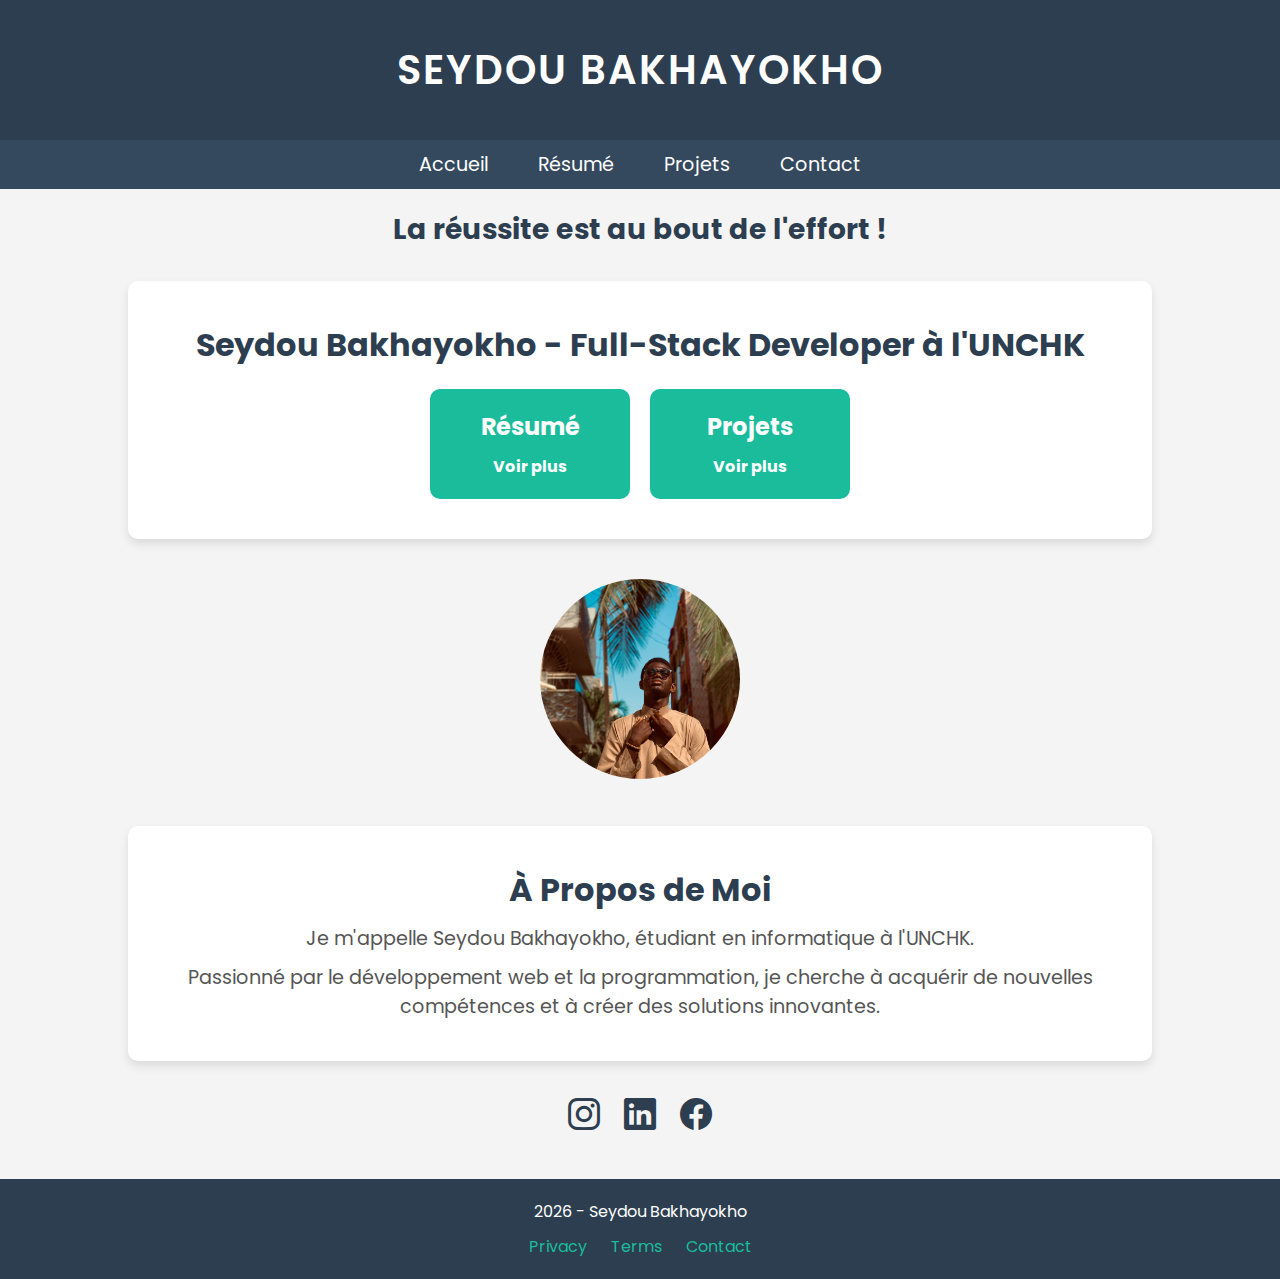
==== index.html @ bce637d9 "Initial commit - Portfolio website" ====
<!DOCTYPE html>
<html lang="fr">
<head>
    <meta charset="UTF-8">
    <meta name="viewport" content="width=device-width, initial-scale=1.0">
    <meta name="keywords" content="travail, persévérance, rigueur">
    <meta name="description" content="Seydou Bakhayokho - Full-Stack Developer à l'UNCHK">
    
    <!-- Open Graph / Facebook -->
    <meta property="og:type" content="website">
    <meta property="og:url" content="https://seydoubakhayokho.com/">
    <meta property="og:title" content="Seydou Bakhayokho - Full-Stack Developer">
    <meta property="og:description" content="Développeur Full-Stack passionné par le web et la programmation">
    <meta property="og:image" content="./assets/img/profile.jpg">

    <!-- Twitter -->
    <meta property="twitter:card" content="summary_large_image">
    <meta property="twitter:url" content="https://seydoubakhayokho.com/">
    <meta property="twitter:title" content="Seydou Bakhayokho - Full-Stack Developer">
    <meta property="twitter:description" content="Développeur Full-Stack passionné par le web et la programmation">
    <meta property="twitter:image" content="./assets/img/profile.jpg">

    <!-- Favicon emoji -->
    <link rel="icon" href="data:image/svg+xml,<svg xmlns=%22http://www.w3.org/2000/svg%22 viewBox=%220 0 100 100%22><text y=%22.9em%22 font-size=%2290%22>💻</text></svg>">
    <title>Profil - Seydou Bakhayokho</title>

    <!-- Lien vers Google Fonts -->
    <link rel="preconnect" href="https://fonts.googleapis.com">
    <link rel="stylesheet" href="https://fonts.googleapis.com/css2?family=Poppins:wght@300;400;600&display=swap">

    <!-- Lien vers les icônes Bootstrap -->
    <link rel="stylesheet" href="https://cdn.jsdelivr.net/npm/bootstrap-icons/font/bootstrap-icons.css">

    <!-- Lien vers le fichier CSS principal -->
    <link rel="stylesheet" href="seydou.css">
</head>
<body>

    <main class="contenu-principal">
        <!-- SECTION TITRE -->
        <section class="presentation">
            <h1 class="titre-principal">SEYDOU BAKHAYOKHO</h1>
        </section>

        <!-- NAVIGATION -->
        <nav class="navigation">
            <ul class="menu">
                <li><a href="index.html" class="nav-link">Accueil</a></li>
                <li><a href="seydou.html" class="nav-link">Résumé</a></li>
                <li><a href="seydouproject.html" class="nav-link">Projets</a></li>
                <li><a href="seydoucontact.html" class="nav-link">Contact</a></li>
            </ul>
        </nav>

        <!-- CITATION MOTIVANTE -->
        <section class="citation">
            <h3>La réussite est au bout de l'effort !</h3>
        </section>

        <!-- PRÉSENTATION & RÉSUMÉ -->
        <section class="profil">
            <h2 class="profil-titre">Seydou Bakhayokho - Full-Stack Developer à l'UNCHK</h2>

            <div class="resume-project-container">
                <div class="box">
                    <h2>Résumé</h2>
                    <a href="seydou.html">Voir plus</a>
                </div>
                <div class="box">
                    <h2>Projets</h2>
                    <a href="seydouproject.html">Voir plus</a>
                </div>
            </div>
        </section>

        <!-- IMAGE DE PROFIL -->
        <section class="photo-profil">
            <img src="./assets/img/profile.jpg" alt="Photo de Seydou Bakhayokho">
        </section>

        <!-- À PROPOS DE MOI -->
        <section class="a-propos">
            <div class="contenu-a-propos">
                <h1>À Propos de Moi</h1>
                <p>Je m'appelle Seydou Bakhayokho, étudiant en informatique à l'UNCHK.</p>
                <p>Passionné par le développement web et la programmation, je cherche à acquérir de nouvelles compétences et à créer des solutions innovantes.</p>
            </div>
        </section>

        <!-- LIENS RÉSEAUX SOCIAUX -->
        <section class="reseaux-sociaux">
            <a href="https://www.instagram.com/princeseydoubhk/" target="_blank" class="icon"><i class="bi bi-instagram"></i></a>
            <a href="https://www.linkedin.com/in/seydou-bakhayokho-864070343/" class="icon"><i class="bi bi-linkedin"></i></a>
            <a href="https://www.facebook.com/seydoubakhayokho" class="icon"><i class="bi bi-facebook"></i></a>
        </section>

        <!-- FOOTER -->
        <footer class="footer">
            <p> <span id="currentYear"></span> - Seydou Bakhayokho</p>
            <nav>
                <a href="#">Privacy</a>
                <a href="#">Terms</a>
                <a href="#">Contact</a>
            </nav>
        </footer>

    </main>

    <!-- Script pour l'année dynamique -->
    <script>
        document.getElementById('currentYear').textContent = new Date().getFullYear();
    </script>
</body>
</html>
---- seydou.css ----
/* Importation de la police Google */
@import url('https://fonts.googleapis.com/css2?family=Poppins:wght@300;400;600&display=swap');

/*  Styles globaux */
* {
    margin: 0;
    padding: 0;
    box-sizing: border-box;
    font-family: 'Poppins', sans-serif;
}

body {
    background-color: #f4f4f4;
    color: #333;
    text-align: center;
}

/*  HEADER */
.presentation {
    background-color: #2c3e50;
    color: white;
    padding: 40px 20px;
    text-align: center;
}

.titre-principal {
    font-size: 2.5rem;
    font-weight: 600;
    text-transform: uppercase;
    letter-spacing: 2px;
}

/*  NAVIGATION */
.navigation {
    background: #34495e;
    padding: 10px 0;
}

.menu {
    list-style: none;
    display: flex;
    justify-content: center;
    gap: 20px;
}

.menu li {
    display: inline;
}

.menu .nav-link {
    text-decoration: none;
    color: white;
    font-size: 1.2rem;
    padding: 10px 15px;
    transition: 0.3s ease-in-out;
}

.menu .nav-link:hover {
    background: #1abc9c;
    border-radius: 5px;
}

/*  CITATION */
.citation {
    font-size: 1.5rem;
    font-weight: bold;
    margin: 20px 0;
    color: #2c3e50;
}

/*  PROFIL & PROJETS */
.profil {
    background: white;
    padding: 40px;
    margin: 30px auto;
    width: 80%;
    box-shadow: 0px 5px 10px rgba(0, 0, 0, 0.1);
    border-radius: 10px;
}

.profil-titre {
    font-size: 2rem;
    color: #2c3e50;
    margin-bottom: 20px;
}

/*  Résumé & Projet */
.resume-project-container {
    display: flex;
    justify-content: center;
    gap: 20px;
    margin-top: 20px;
}

.box {
    background: #1abc9c;
    color: white;
    padding: 20px;
    width: 200px;
    border-radius: 10px;
    transition: transform 0.3s ease-in-out;
}

.box:hover {
    transform: scale(1.1);
    background: #16a085;
}

.box a {
    display: block;
    text-decoration: none;
    color: white;
    font-weight: bold;
    margin-top: 10px;
}

/* IMAGE DE PROFIL */
.photo-profil {
    margin: 40px 0;
}

.photo-profil img {
    width: 200px;
    height: 200px;
    border-radius: 50%;
    object-fit: cover;
    transition: transform 0.5s ease-in-out, box-shadow 0.5s ease-in-out;
}

.photo-profil img:hover {
    transform: scale(1.1);
    box-shadow: 0px 5px 15px rgba(0, 0, 0, 0.2);
}

/*  À PROPOS */
.a-propos {
    background: white;
    padding: 40px;
    width: 80%;
    margin: 20px auto;
    border-radius: 10px;
    box-shadow: 0px 5px 10px rgba(0, 0, 0, 0.1);
}

.contenu-a-propos h1 {
    font-size: 2rem;
    color: #2c3e50;
}

.contenu-a-propos p {
    font-size: 1.2rem;
    color: #555;
    margin-top: 10px;
}

/*  RÉSEAUX SOCIAUX */
.reseaux-sociaux {
    margin: 30px 0;
}

.icon {
    font-size: 2rem;
    color: #2c3e50;
    margin: 0 10px;
    transition: color 0.3s ease-in-out;
}

.icon:hover {
    color: #1abc9c;
}

/*  FOOTER */
.footer {
    background: #2c3e50;
    color: white;
    text-align: center;
    padding: 20px;
    margin-top: 40px;
}

.footer nav {
    margin-top: 10px;
}

.footer nav a {
    color: #1abc9c;
    text-decoration: none;
    margin: 0 10px;
    transition: 0.3s ease-in-out;
}

.footer nav a:hover {
    text-decoration: underline;
}

/* Media Queries pour la responsivité */
@media screen and (max-width: 768px) {
    .menu {
        flex-direction: column;
        gap: 10px;
    }

    .resume-project-container {
        flex-direction: column;
        align-items: center;
    }

    .box {
        width: 90%;
    }

    .profil {
        width: 95%;
        padding: 20px;
    }

    .titre-principal {
        font-size: 2rem;
    }

    .profil-titre {
        font-size: 1.5rem;
    }

    .citation {
        font-size: 1.2rem;
        padding: 0 15px;
    }

    .photo-profil img {
        width: 80%;
        max-width: 300px;
    }
}

@media screen and (max-width: 480px) {
    .titre-principal {
        font-size: 1.8rem;
    }

    .menu .nav-link {
        font-size: 1rem;
        padding: 8px 12px;
    }

    .footer {
        flex-direction: column;
        gap: 15px;
    }

    .footer nav {
        display: flex;
        flex-direction: column;
        gap: 10px;
    }
}

/*  RESPONSIVE DESIGN */
@media (max-width: 768px) {
    .menu {
        flex-direction: column;
        gap: 10px;
    }

    .resume-project-container {
        flex-direction: column;
        align-items: center;
    }

    .profil, .a-propos {
        width: 95%;
    }

    .photo-profil img {
        width: 150px;
        height: 150px;
    }
}

/*  FORMULAIRE DE CONTACT */
.contact-section {
    background: #ffffff;
    padding: 40px;
    text-align: center;
    border-radius: 10px;
    box-shadow: 0px 5px 15px rgba(0, 0, 0, 0.1);
    width: 80%;
    margin: 40px auto;
}

.contact-section h2 {
    font-size: 2rem;
    color: #2c3e50;
    margin-bottom: 20px;
}

.contact-form {
    display: flex;
    flex-direction: column;
    gap: 15px;
    width: 100%;
    max-width: 500px;
    margin: 0 auto;
}

.contact-form input,
.contact-form textarea {
    width: 100%;
    padding: 12px;
    border: 1px solid #ccc;
    border-radius: 5px;
    font-size: 1rem;
    transition: 0.3s ease-in-out;
}

.contact-form input:focus,
.contact-form textarea:focus {
    border-color: #1abc9c;
    outline: none;
    box-shadow: 0px 0px 5px rgba(26, 188, 156, 0.5);
}

.contact-form button {
    background: #1abc9c;
    color: white;
    padding: 12px;
    font-size: 1.2rem;
    border: none;
    border-radius: 5px;
    cursor: pointer;
    transition: 0.3s ease-in-out;
}

.contact-form button:hover {
    background: #16a085;
    transform: scale(1.05);
}

/*  ADAPTATION MOBILE */
@media (max-width: 768px) {
    .contact-section {
        width: 95%;
        padding: 30px;
    }
}

/* Projet Dalifort Numérique */
.projet-container {
    background: #ffffff;
    padding: 40px;
    margin: 30px auto;
    width: 80%;
    box-shadow: 0px 5px 15px rgba(0, 0, 0, 0.1);
    border-radius: 10px;
}

.projet-container h3 {
    font-size: 2rem;
    color: #2c3e50;
    margin-bottom: 20px;
}

.projet-container p {
    font-size: 1.2rem;
    color: #555;
    margin-bottom: 20px;
}

.projet-container ul {
    list-style: none;
    padding-left: 0;
}

.projet-container ul li {
    font-size: 1.2rem;
    color: #2c3e50;
    margin-bottom: 10px;
}

.projet-container img {
    width: 50%;
    height: auto;
    border-radius: 10px;
    margin-top: 20px;
}
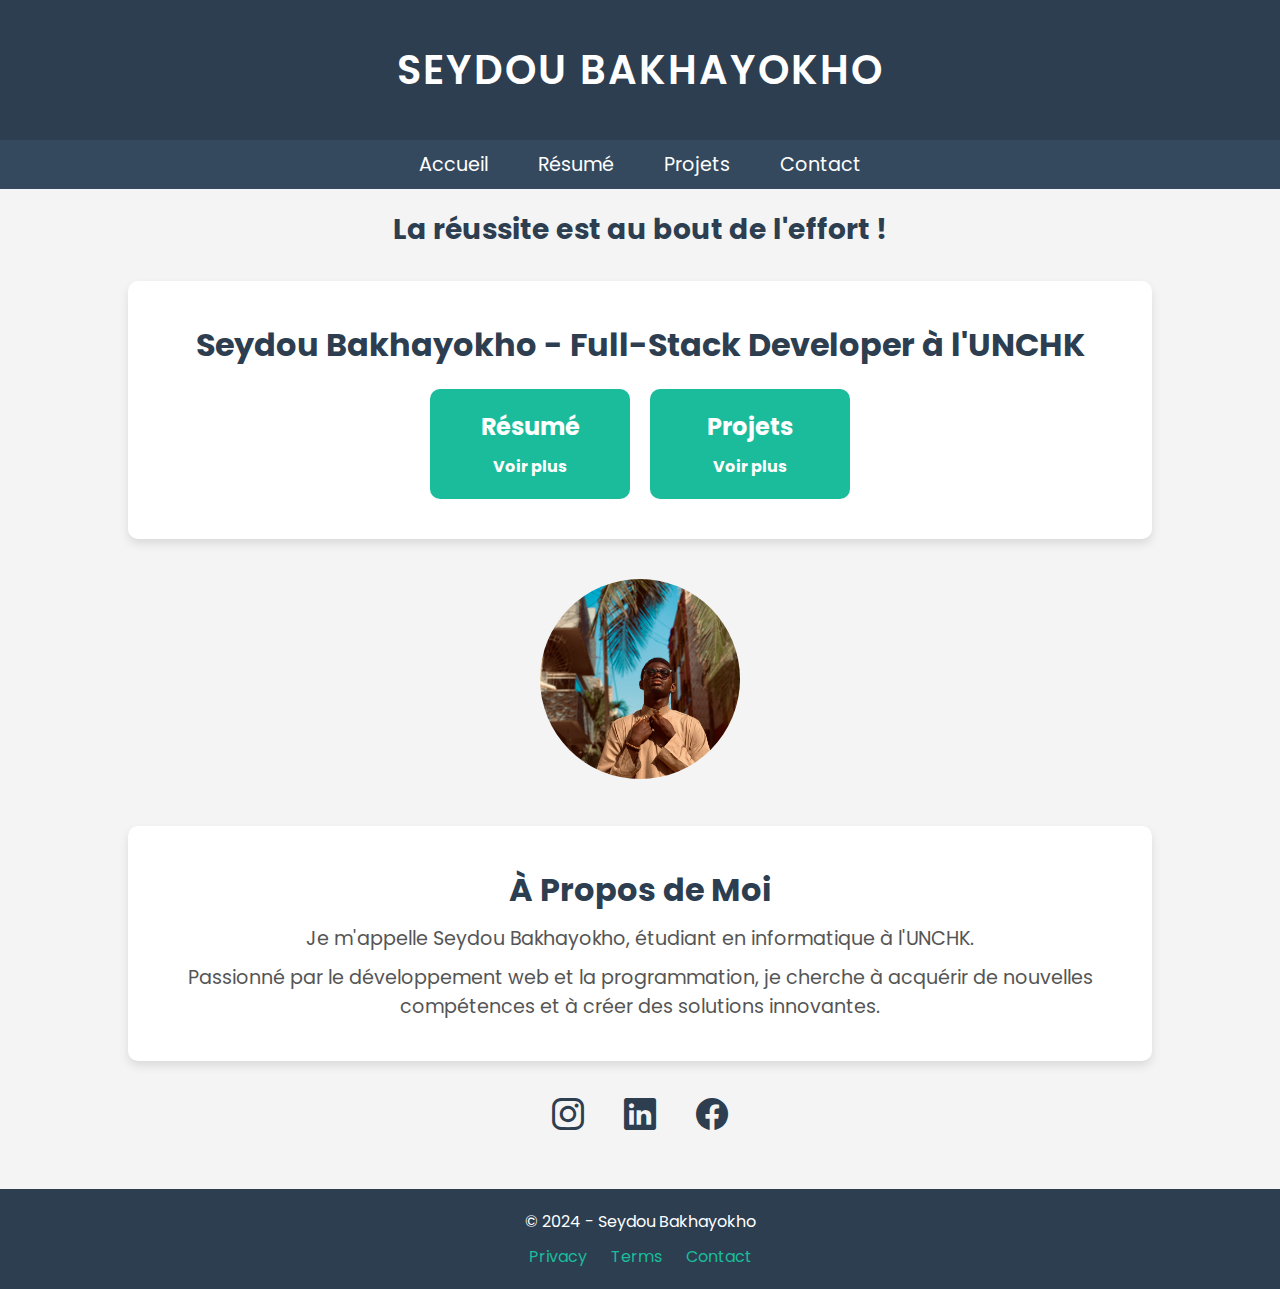
==== commit abf4a96c: "mises a jours du porfolio" ====
--- a/index.html
+++ b/index.html
@@ -1,114 +1,117 @@
-<!DOCTYPE html>
-<html lang="fr">
-<head>
-    <meta charset="UTF-8">
-    <meta name="viewport" content="width=device-width, initial-scale=1.0">
-    <meta name="keywords" content="travail, persévérance, rigueur">
-    <meta name="description" content="Seydou Bakhayokho - Full-Stack Developer à l'UNCHK">
-    
-    <!-- Open Graph / Facebook -->
-    <meta property="og:type" content="website">
-    <meta property="og:url" content="https://seydoubakhayokho.com/">
-    <meta property="og:title" content="Seydou Bakhayokho - Full-Stack Developer">
-    <meta property="og:description" content="Développeur Full-Stack passionné par le web et la programmation">
-    <meta property="og:image" content="./assets/img/profile.jpg">
-
-    <!-- Twitter -->
-    <meta property="twitter:card" content="summary_large_image">
-    <meta property="twitter:url" content="https://seydoubakhayokho.com/">
-    <meta property="twitter:title" content="Seydou Bakhayokho - Full-Stack Developer">
-    <meta property="twitter:description" content="Développeur Full-Stack passionné par le web et la programmation">
-    <meta property="twitter:image" content="./assets/img/profile.jpg">
-
-    <!-- Favicon emoji -->
-    <link rel="icon" href="data:image/svg+xml,<svg xmlns=%22http://www.w3.org/2000/svg%22 viewBox=%220 0 100 100%22><text y=%22.9em%22 font-size=%2290%22>💻</text></svg>">
-    <title>Profil - Seydou Bakhayokho</title>
-
-    <!-- Lien vers Google Fonts -->
-    <link rel="preconnect" href="https://fonts.googleapis.com">
-    <link rel="stylesheet" href="https://fonts.googleapis.com/css2?family=Poppins:wght@300;400;600&display=swap">
-
-    <!-- Lien vers les icônes Bootstrap -->
-    <link rel="stylesheet" href="https://cdn.jsdelivr.net/npm/bootstrap-icons/font/bootstrap-icons.css">
-
-    <!-- Lien vers le fichier CSS principal -->
-    <link rel="stylesheet" href="seydou.css">
-</head>
-<body>
-
-    <main class="contenu-principal">
-        <!-- SECTION TITRE -->
-        <section class="presentation">
-            <h1 class="titre-principal">SEYDOU BAKHAYOKHO</h1>
-        </section>
-
-        <!-- NAVIGATION -->
-        <nav class="navigation">
-            <ul class="menu">
-                <li><a href="index.html" class="nav-link">Accueil</a></li>
-                <li><a href="seydou.html" class="nav-link">Résumé</a></li>
-                <li><a href="seydouproject.html" class="nav-link">Projets</a></li>
-                <li><a href="seydoucontact.html" class="nav-link">Contact</a></li>
-            </ul>
-        </nav>
-
-        <!-- CITATION MOTIVANTE -->
-        <section class="citation">
-            <h3>La réussite est au bout de l'effort !</h3>
-        </section>
-
-        <!-- PRÉSENTATION & RÉSUMÉ -->
-        <section class="profil">
-            <h2 class="profil-titre">Seydou Bakhayokho - Full-Stack Developer à l'UNCHK</h2>
-
-            <div class="resume-project-container">
-                <div class="box">
-                    <h2>Résumé</h2>
-                    <a href="seydou.html">Voir plus</a>
-                </div>
-                <div class="box">
-                    <h2>Projets</h2>
-                    <a href="seydouproject.html">Voir plus</a>
-                </div>
-            </div>
-        </section>
-
-        <!-- IMAGE DE PROFIL -->
-        <section class="photo-profil">
-            <img src="./assets/img/profile.jpg" alt="Photo de Seydou Bakhayokho">
-        </section>
-
-        <!-- À PROPOS DE MOI -->
-        <section class="a-propos">
-            <div class="contenu-a-propos">
-                <h1>À Propos de Moi</h1>
-                <p>Je m'appelle Seydou Bakhayokho, étudiant en informatique à l'UNCHK.</p>
-                <p>Passionné par le développement web et la programmation, je cherche à acquérir de nouvelles compétences et à créer des solutions innovantes.</p>
-            </div>
-        </section>
-
-        <!-- LIENS RÉSEAUX SOCIAUX -->
-        <section class="reseaux-sociaux">
-            <a href="https://www.instagram.com/princeseydoubhk/" target="_blank" class="icon"><i class="bi bi-instagram"></i></a>
-            <a href="https://www.linkedin.com/in/seydou-bakhayokho-864070343/" class="icon"><i class="bi bi-linkedin"></i></a>
-            <a href="https://www.facebook.com/seydoubakhayokho" class="icon"><i class="bi bi-facebook"></i></a>
-        </section>
-
-        <!-- FOOTER -->
-        <footer class="footer">
-            <p> <span id="currentYear"></span> - Seydou Bakhayokho</p>
-            <nav>
-                <a href="#">Privacy</a>
-                <a href="#">Terms</a>
-                <a href="#">Contact</a>
-            </nav>
-        </footer>
-
-    </main>
-
-    <!-- Script pour l'année dynamique -->
-    <script>
-        document.getElementById('currentYear').textContent = new Date().getFullYear();
-    </script>
-</body>
+﻿<!DOCTYPE html>
+<html lang="fr">
+<head>
+    <meta charset="UTF-8">
+    <meta name="viewport" content="width=device-width, initial-scale=1.0">
+    <meta name="keywords" content="travail, persévérance, rigueur">
+    <meta name="description" content="Seydou Bakhayokho - Full-Stack Developer à l'UNCHK">
+    
+    <!-- Open Graph / Facebook -->
+    <meta property="og:type" content="website">
+    <meta property="og:url" content="https://seydoubakhayokho.com/">
+    <meta property="og:title" content="Seydou Bakhayokho - Full-Stack Developer">
+    <meta property="og:description" content="Développeur Full-Stack passionné par le web et la programmation">
+    <meta property="og:image" content="./assets/img/profile.jpg">
+
+    <!-- Twitter -->
+    <meta property="twitter:card" content="summary_large_image">
+    <meta property="twitter:url" content="https://seydoubakhayokho.com/">
+    <meta property="twitter:title" content="Seydou Bakhayokho - Full-Stack Developer">
+    <meta property="twitter:description" content="Développeur Full-Stack passionné par le web et la programmation">
+    <meta property="twitter:image" content="./assets/img/profile.jpg">
+
+    <!-- Favicon emoji -->
+    <link rel="icon" href="data:image/svg+xml,<svg xmlns=%22http://www.w3.org/2000/svg%22 viewBox=%220 0 100 100%22><text y=%22.9em%22 font-size=%2290%22>💻</text></svg>">
+    <title>Profil - Seydou Bakhayokho</title>
+
+    <!-- Lien vers Google Fonts -->
+    <link rel="preconnect" href="https://fonts.googleapis.com">
+    <link rel="stylesheet" href="https://fonts.googleapis.com/css2?family=Poppins:wght@300;400;600&display=swap">
+
+    <!-- Lien vers les icônes Bootstrap -->
+    <link rel="stylesheet" href="https://cdn.jsdelivr.net/npm/bootstrap-icons/font/bootstrap-icons.css">
+
+    <!-- Lien vers le fichier CSS principal -->
+    <link rel="stylesheet" href="seydou.css">
+    
+    <!-- Lien vers le fichier JavaScript -->
+    <script src="seydou.js" defer></script>
+</head>
+<body>
+
+    <main class="contenu-principal">
+        <!-- SECTION TITRE -->
+        <section class="presentation">
+            <h1 class="titre-principal">SEYDOU BAKHAYOKHO</h1>
+        </section>
+
+        <!-- NAVIGATION -->
+        <nav class="navigation">
+            <ul class="menu">
+                <li><a href="index.html" class="nav-link">Accueil</a></li>
+                <li><a href="seydou.html" class="nav-link">Résumé</a></li>
+                <li><a href="seydouproject.html" class="nav-link">Projets</a></li>
+                <li><a href="seydoucontact.html" class="nav-link">Contact</a></li>
+            </ul>
+        </nav>
+
+        <!-- CITATION MOTIVANTE -->
+        <section class="citation">
+            <h3>La réussite est au bout de l'effort !</h3>
+        </section>
+
+        <!-- PRÉSENTATION & RÉSUMÉ -->
+        <section class="profil">
+            <h2 class="profil-titre">Seydou Bakhayokho - Full-Stack Developer à l'UNCHK</h2>
+
+            <div class="resume-project-container">
+                <div class="box">
+                    <h2>Résumé</h2>
+                    <a href="seydou.html">Voir plus</a>
+                </div>
+                <div class="box">
+                    <h2>Projets</h2>
+                    <a href="seydouproject.html">Voir plus</a>
+                </div>
+            </div>
+        </section>
+
+        <!-- IMAGE DE PROFIL -->
+        <section class="photo-profil">
+            <img src="./assets/img/profile.jpg" alt="Photo de Seydou Bakhayokho">
+        </section>
+
+        <!-- À PROPOS DE MOI -->
+        <section class="a-propos">
+            <div class="contenu-a-propos">
+                <h1>À Propos de Moi</h1>
+                <p>Je m'appelle Seydou Bakhayokho, étudiant en informatique à l'UNCHK.</p>
+                <p>Passionné par le développement web et la programmation, je cherche à acquérir de nouvelles compétences et à créer des solutions innovantes.</p>
+            </div>
+        </section>
+
+        <!-- LIENS RÉSEAUX SOCIAUX -->
+        <section class="reseaux-sociaux">
+            <a href="https://www.instagram.com/princeseydoubhk/" target="_blank" rel="noopener noreferrer" class="icon"><i class="bi bi-instagram"></i></a>
+            <a href="https://www.linkedin.com/in/seydou-bakhayokho-864070343/" target="_blank" rel="noopener noreferrer" class="icon"><i class="bi bi-linkedin"></i></a>
+            <a href="https://www.facebook.com/seydoubakhayokho" target="_blank" rel="noopener noreferrer" class="icon"><i class="bi bi-facebook"></i></a>
+        </section>
+
+        <!-- FOOTER -->
+        <footer class="footer">
+            <p>&copy; 2024 - Seydou Bakhayokho</p>
+            <nav>
+                <a href="#">Privacy</a>
+                <a href="#">Terms</a>
+                <a href="#">Contact</a>
+            </nav>
+        </footer>
+
+    </main>
+
+    <!-- Script pour l'année dynamique -->
+    <script>
+        document.getElementById('currentYear').textContent = new Date().getFullYear();
+    </script>
+</body>
 </html>--- a/seydou.css
+++ b/seydou.css
@@ -1,385 +1,706 @@
-/* Importation de la police Google */
-@import url('https://fonts.googleapis.com/css2?family=Poppins:wght@300;400;600&display=swap');
-
-/*  Styles globaux */
-* {
-    margin: 0;
-    padding: 0;
-    box-sizing: border-box;
-    font-family: 'Poppins', sans-serif;
-}
-
-body {
-    background-color: #f4f4f4;
-    color: #333;
-    text-align: center;
-}
-
-/*  HEADER */
-.presentation {
-    background-color: #2c3e50;
-    color: white;
-    padding: 40px 20px;
-    text-align: center;
-}
-
-.titre-principal {
-    font-size: 2.5rem;
-    font-weight: 600;
-    text-transform: uppercase;
-    letter-spacing: 2px;
-}
-
-/*  NAVIGATION */
-.navigation {
-    background: #34495e;
-    padding: 10px 0;
-}
-
-.menu {
-    list-style: none;
-    display: flex;
-    justify-content: center;
-    gap: 20px;
-}
-
-.menu li {
-    display: inline;
-}
-
-.menu .nav-link {
-    text-decoration: none;
-    color: white;
-    font-size: 1.2rem;
-    padding: 10px 15px;
-    transition: 0.3s ease-in-out;
-}
-
-.menu .nav-link:hover {
-    background: #1abc9c;
-    border-radius: 5px;
-}
-
-/*  CITATION */
-.citation {
-    font-size: 1.5rem;
-    font-weight: bold;
-    margin: 20px 0;
-    color: #2c3e50;
-}
-
-/*  PROFIL & PROJETS */
-.profil {
-    background: white;
-    padding: 40px;
-    margin: 30px auto;
-    width: 80%;
-    box-shadow: 0px 5px 10px rgba(0, 0, 0, 0.1);
-    border-radius: 10px;
-}
-
-.profil-titre {
-    font-size: 2rem;
-    color: #2c3e50;
-    margin-bottom: 20px;
-}
-
-/*  Résumé & Projet */
-.resume-project-container {
-    display: flex;
-    justify-content: center;
-    gap: 20px;
-    margin-top: 20px;
-}
-
-.box {
-    background: #1abc9c;
-    color: white;
-    padding: 20px;
-    width: 200px;
-    border-radius: 10px;
-    transition: transform 0.3s ease-in-out;
-}
-
-.box:hover {
-    transform: scale(1.1);
-    background: #16a085;
-}
-
-.box a {
-    display: block;
-    text-decoration: none;
-    color: white;
-    font-weight: bold;
-    margin-top: 10px;
-}
-
-/* IMAGE DE PROFIL */
-.photo-profil {
-    margin: 40px 0;
-}
-
-.photo-profil img {
-    width: 200px;
-    height: 200px;
-    border-radius: 50%;
-    object-fit: cover;
-    transition: transform 0.5s ease-in-out, box-shadow 0.5s ease-in-out;
-}
-
-.photo-profil img:hover {
-    transform: scale(1.1);
-    box-shadow: 0px 5px 15px rgba(0, 0, 0, 0.2);
-}
-
-/*  À PROPOS */
-.a-propos {
-    background: white;
-    padding: 40px;
-    width: 80%;
-    margin: 20px auto;
-    border-radius: 10px;
-    box-shadow: 0px 5px 10px rgba(0, 0, 0, 0.1);
-}
-
-.contenu-a-propos h1 {
-    font-size: 2rem;
-    color: #2c3e50;
-}
-
-.contenu-a-propos p {
-    font-size: 1.2rem;
-    color: #555;
-    margin-top: 10px;
-}
-
-/*  RÉSEAUX SOCIAUX */
-.reseaux-sociaux {
-    margin: 30px 0;
-}
-
-.icon {
-    font-size: 2rem;
-    color: #2c3e50;
-    margin: 0 10px;
-    transition: color 0.3s ease-in-out;
-}
-
-.icon:hover {
-    color: #1abc9c;
-}
-
-/*  FOOTER */
-.footer {
-    background: #2c3e50;
-    color: white;
-    text-align: center;
-    padding: 20px;
-    margin-top: 40px;
-}
-
-.footer nav {
-    margin-top: 10px;
-}
-
-.footer nav a {
-    color: #1abc9c;
-    text-decoration: none;
-    margin: 0 10px;
-    transition: 0.3s ease-in-out;
-}
-
-.footer nav a:hover {
-    text-decoration: underline;
-}
-
-/* Media Queries pour la responsivité */
-@media screen and (max-width: 768px) {
-    .menu {
-        flex-direction: column;
-        gap: 10px;
-    }
-
-    .resume-project-container {
-        flex-direction: column;
-        align-items: center;
-    }
-
-    .box {
-        width: 90%;
-    }
-
-    .profil {
-        width: 95%;
-        padding: 20px;
-    }
-
-    .titre-principal {
-        font-size: 2rem;
-    }
-
-    .profil-titre {
-        font-size: 1.5rem;
-    }
-
-    .citation {
-        font-size: 1.2rem;
-        padding: 0 15px;
-    }
-
-    .photo-profil img {
-        width: 80%;
-        max-width: 300px;
-    }
-}
-
-@media screen and (max-width: 480px) {
-    .titre-principal {
-        font-size: 1.8rem;
-    }
-
-    .menu .nav-link {
-        font-size: 1rem;
-        padding: 8px 12px;
-    }
-
-    .footer {
-        flex-direction: column;
-        gap: 15px;
-    }
-
-    .footer nav {
-        display: flex;
-        flex-direction: column;
-        gap: 10px;
-    }
-}
-
-/*  RESPONSIVE DESIGN */
-@media (max-width: 768px) {
-    .menu {
-        flex-direction: column;
-        gap: 10px;
-    }
-
-    .resume-project-container {
-        flex-direction: column;
-        align-items: center;
-    }
-
-    .profil, .a-propos {
-        width: 95%;
-    }
-
-    .photo-profil img {
-        width: 150px;
-        height: 150px;
-    }
-}
-
-/*  FORMULAIRE DE CONTACT */
-.contact-section {
-    background: #ffffff;
-    padding: 40px;
-    text-align: center;
-    border-radius: 10px;
-    box-shadow: 0px 5px 15px rgba(0, 0, 0, 0.1);
-    width: 80%;
-    margin: 40px auto;
-}
-
-.contact-section h2 {
-    font-size: 2rem;
-    color: #2c3e50;
-    margin-bottom: 20px;
-}
-
-.contact-form {
-    display: flex;
-    flex-direction: column;
-    gap: 15px;
-    width: 100%;
-    max-width: 500px;
-    margin: 0 auto;
-}
-
-.contact-form input,
-.contact-form textarea {
-    width: 100%;
-    padding: 12px;
-    border: 1px solid #ccc;
-    border-radius: 5px;
-    font-size: 1rem;
-    transition: 0.3s ease-in-out;
-}
-
-.contact-form input:focus,
-.contact-form textarea:focus {
-    border-color: #1abc9c;
-    outline: none;
-    box-shadow: 0px 0px 5px rgba(26, 188, 156, 0.5);
-}
-
-.contact-form button {
-    background: #1abc9c;
-    color: white;
-    padding: 12px;
-    font-size: 1.2rem;
-    border: none;
-    border-radius: 5px;
-    cursor: pointer;
-    transition: 0.3s ease-in-out;
-}
-
-.contact-form button:hover {
-    background: #16a085;
-    transform: scale(1.05);
-}
-
-/*  ADAPTATION MOBILE */
-@media (max-width: 768px) {
-    .contact-section {
-        width: 95%;
-        padding: 30px;
-    }
-}
-
-/* Projet Dalifort Numérique */
-.projet-container {
-    background: #ffffff;
-    padding: 40px;
-    margin: 30px auto;
-    width: 80%;
-    box-shadow: 0px 5px 15px rgba(0, 0, 0, 0.1);
-    border-radius: 10px;
-}
-
-.projet-container h3 {
-    font-size: 2rem;
-    color: #2c3e50;
-    margin-bottom: 20px;
-}
-
-.projet-container p {
-    font-size: 1.2rem;
-    color: #555;
-    margin-bottom: 20px;
-}
-
-.projet-container ul {
-    list-style: none;
-    padding-left: 0;
-}
-
-.projet-container ul li {
-    font-size: 1.2rem;
-    color: #2c3e50;
-    margin-bottom: 10px;
-}
-
-.projet-container img {
-    width: 50%;
-    height: auto;
-    border-radius: 10px;
-    margin-top: 20px;
+/* Importation de la police Google */
+@import url('https://fonts.googleapis.com/css2?family=Poppins:wght@300;400;600&display=swap');
+
+/* Variables CSS */
+:root {
+    --primary-color: #2c3e50;
+    --secondary-color: #1abc9c;
+    --text-color: #333;
+    --light-bg: #f4f4f4;
+    --white: #ffffff;
+    --shadow: 0px 5px 15px rgba(0, 0, 0, 0.1);
+    --transition: all 0.3s ease-in-out;
+}
+
+/* Reset et styles globaux */
+* {
+    margin: 0;
+    padding: 0;
+    box-sizing: border-box;
+    font-family: 'Poppins', sans-serif;
+}
+
+body {
+    background-color: #f4f4f4;
+    color: #333;
+    text-align: center;
+}
+
+/* Header et Navigation */
+.presentation {
+    background-color: #2c3e50;
+    color: white;
+    padding: 40px 20px;
+    text-align: center;
+}
+
+.titre-principal {
+    font-size: 2.5rem;
+    font-weight: 600;
+    text-transform: uppercase;
+    letter-spacing: 2px;
+}
+
+.navigation {
+    background: #34495e;
+    padding: 10px 0;
+}
+
+.menu {
+    list-style: none;
+    display: flex;
+    justify-content: center;
+    gap: 20px;
+}
+
+.menu li {
+    display: inline;
+}
+
+.menu .nav-link {
+    text-decoration: none;
+    color: white;
+    font-size: 1.2rem;
+    padding: 10px 15px;
+    transition: 0.3s ease-in-out;
+}
+
+.menu .nav-link:hover {
+    background: #1abc9c;
+    border-radius: 5px;
+}
+
+/* Section Contact */
+.contact-section {
+    background: #ffffff;
+    padding: 40px;
+    text-align: center;
+    border-radius: 10px;
+    box-shadow: 0px 5px 15px rgba(0, 0, 0, 0.1);
+    width: 80%;
+    margin: 40px auto;
+}
+
+.contact-info {
+    display: grid;
+    grid-template-columns: repeat(auto-fit, minmax(250px, 1fr));
+    gap: 20px;
+    margin: 30px 0;
+}
+
+.contact-item {
+    background: #f8f9fa;
+    padding: 20px;
+    border-radius: 8px;
+    display: flex;
+    align-items: center;
+    gap: 15px;
+    transition: transform 0.3s ease-in-out;
+}
+
+.contact-item:hover {
+    transform: translateY(-5px);
+}
+
+.contact-item i {
+    font-size: 1.8rem;
+    color: #1abc9c;
+}
+
+/* Formulaire de contact */
+.contact-form-container {
+    max-width: 600px;
+    margin: 30px auto;
+}
+
+.form-group {
+    margin-bottom: 20px;
+    text-align: left;
+}
+
+.form-group label {
+    display: block;
+    margin-bottom: 8px;
+    color: #2c3e50;
+    font-weight: 500;
+}
+
+.form-group input,
+.form-group textarea {
+    width: 100%;
+    padding: 12px;
+    border: 1px solid #ddd;
+    border-radius: 5px;
+    font-size: 1rem;
+    transition: 0.3s ease-in-out;
+}
+
+.form-group input:focus,
+.form-group textarea:focus {
+    border-color: #1abc9c;
+    outline: none;
+    box-shadow: 0 0 5px rgba(26, 188, 156, 0.3);
+}
+
+.submit-btn {
+    background: #1abc9c;
+    color: white;
+    padding: 12px 30px;
+    border: none;
+    border-radius: 5px;
+    font-size: 1.1rem;
+    cursor: pointer;
+    transition: 0.3s ease-in-out;
+}
+
+.submit-btn:hover {
+    background: #16a085;
+    transform: translateY(-2px);
+}
+
+/* Réseaux sociaux */
+.social-links {
+    margin: 30px 0;
+}
+
+.reseaux-sociaux {
+    display: flex;
+    justify-content: center;
+    gap: 20px;
+    margin-top: 20px;
+}
+
+.icon {
+    font-size: 2rem;
+    color: #2c3e50;
+    transition: 0.3s ease-in-out;
+    padding: 10px;
+    border-radius: 50%;
+}
+
+.icon:hover {
+    color: #1abc9c;
+    transform: translateY(-5px);
+    background: rgba(26, 188, 156, 0.1);
+}
+
+/* Footer */
+.footer {
+    background: #2c3e50;
+    color: white;
+    text-align: center;
+    padding: 20px;
+    margin-top: 40px;
+}
+
+.footer nav {
+    margin-top: 10px;
+}
+
+.footer nav a {
+    color: #1abc9c;
+    text-decoration: none;
+    margin: 0 10px;
+    transition: 0.3s ease-in-out;
+}
+
+.footer nav a:hover {
+    text-decoration: underline;
+}
+
+/* Media Queries */
+@media screen and (max-width: 768px) {
+    .menu {
+        flex-direction: column;
+        gap: 10px;
+    }
+
+    .contact-section {
+        width: 95%;
+        padding: 20px;
+    }
+
+    .contact-info {
+        grid-template-columns: 1fr;
+    }
+
+    .titre-principal {
+        font-size: 2rem;
+    }
+
+    .citation {
+        font-size: 1.2rem;
+        padding: 0 15px;
+    }
+}
+
+@media screen and (max-width: 480px) {
+    .titre-principal {
+        font-size: 1.8rem;
+    }
+
+    .menu .nav-link {
+        font-size: 1rem;
+        padding: 8px 12px;
+    }
+
+    .contact-item {
+        padding: 15px;
+    }
+
+    .icon {
+        font-size: 1.5rem;
+    }
+
+    .footer {
+        padding: 15px;
+    }
+}
+
+/* Accessibilité */
+@media (prefers-reduced-motion: reduce) {
+    * {
+        animation-duration: 0.01ms !important;
+        animation-iteration-count: 1 !important;
+        transition-duration: 0.01ms !important;
+        scroll-behavior: auto !important;
+    }
+}
+
+/* Focus visible */
+:focus-visible {
+    outline: 3px solid var(--secondary-color);
+    outline-offset: 2px;
+}
+
+/*  CITATION */
+.citation {
+    font-size: 1.5rem;
+    font-weight: bold;
+    margin: 20px 0;
+    color: #2c3e50;
+}
+
+/*  PROFIL & PROJETS */
+.profil {
+    background: white;
+    padding: 40px;
+    margin: 30px auto;
+    width: 80%;
+    box-shadow: 0px 5px 10px rgba(0, 0, 0, 0.1);
+    border-radius: 10px;
+}
+
+.profil-titre {
+    font-size: 2rem;
+    color: #2c3e50;
+    margin-bottom: 20px;
+}
+
+/*  Résumé & Projet */
+.resume-project-container {
+    display: flex;
+    justify-content: center;
+    gap: 20px;
+    margin-top: 20px;
+}
+
+.box {
+    background: #1abc9c;
+    color: white;
+    padding: 20px;
+    width: 200px;
+    border-radius: 10px;
+    transition: transform 0.3s ease-in-out;
+}
+
+.box:hover {
+    transform: scale(1.1);
+    background: #16a085;
+}
+
+.box a {
+    display: block;
+    text-decoration: none;
+    color: white;
+    font-weight: bold;
+    margin-top: 10px;
+}
+
+/* IMAGE DE PROFIL */
+.photo-profil {
+    margin: 40px 0;
+}
+
+.photo-profil img {
+    width: 200px;
+    height: 200px;
+    border-radius: 50%;
+    object-fit: cover;
+    transition: transform 0.5s ease-in-out, box-shadow 0.5s ease-in-out;
+}
+
+.photo-profil img:hover {
+    transform: scale(1.1);
+    box-shadow: 0px 5px 15px rgba(0, 0, 0, 0.2);
+}
+
+/*  À PROPOS */
+.a-propos {
+    background: white;
+    padding: 40px;
+    width: 80%;
+    margin: 20px auto;
+    border-radius: 10px;
+    box-shadow: 0px 5px 10px rgba(0, 0, 0, 0.1);
+}
+
+.contenu-a-propos h1 {
+    font-size: 2rem;
+    color: #2c3e50;
+}
+
+.contenu-a-propos p {
+    font-size: 1.2rem;
+    color: #555;
+    margin-top: 10px;
+}
+
+/*  RESPONSIVE DESIGN */
+@media (max-width: 768px) {
+    .menu {
+        flex-direction: column;
+        gap: 10px;
+    }
+
+    .resume-project-container {
+        flex-direction: column;
+        align-items: center;
+    }
+
+    .profil, .a-propos {
+        width: 95%;
+    }
+
+    .photo-profil img {
+        width: 150px;
+        height: 150px;
+    }
+}
+
+/* SECTION PROJETS */
+.projets {
+    padding: 40px 20px;
+    max-width: 1200px;
+    margin: 0 auto;
+}
+
+.projet-container {
+    background: #ffffff;
+    padding: 30px;
+    margin: 30px auto;
+    width: 90%;
+    box-shadow: 0px 5px 15px rgba(0, 0, 0, 0.1);
+    border-radius: 10px;
+    transition: transform 0.3s ease-in-out;
+}
+
+.projet-container:hover {
+    transform: translateY(-5px);
+}
+
+.projet-header {
+    display: flex;
+    justify-content: space-between;
+    align-items: center;
+    margin-bottom: 20px;
+    padding-bottom: 15px;
+    border-bottom: 2px solid #1abc9c;
+}
+
+.projet-header h3 {
+    font-size: 1.8rem;
+    color: #2c3e50;
+    margin: 0;
+}
+
+.projet-date {
+    color: #1abc9c;
+    font-weight: 500;
+}
+
+.projet-content {
+    text-align: left;
+}
+
+.projet-content p {
+    font-size: 1.1rem;
+    color: #555;
+    line-height: 1.6;
+    margin-bottom: 20px;
+}
+
+.projet-features {
+    list-style: none;
+    padding: 0;
+    margin: 20px 0;
+}
+
+.projet-features li {
+    display: flex;
+    align-items: center;
+    margin-bottom: 12px;
+    font-size: 1.1rem;
+    color: #2c3e50;
+}
+
+.projet-features i {
+    color: #1abc9c;
+    margin-right: 10px;
+    font-size: 1.2rem;
+}
+
+/* Styles pour les images de projet */
+.projet-image {
+    margin: 20px 0;
+    text-align: center;
+}
+
+.projet-image img {
+    max-width: 100%;
+    height: auto;
+    max-height: 300px;
+    object-fit: cover;
+    border-radius: 8px;
+    box-shadow: 0 4px 8px rgba(0, 0, 0, 0.1);
+    transition: transform 0.3s ease;
+}
+
+.projet-image img:hover {
+    transform: scale(1.02);
+}
+
+/* Media Queries pour les images de projet */
+@media screen and (max-width: 768px) {
+    .projet-image img {
+        max-height: 250px;
+    }
+}
+
+@media screen and (max-width: 480px) {
+    .projet-image img {
+        max-height: 200px;
+    }
+}
+
+/* Animations */
+.fade-in {
+    opacity: 0;
+    transform: translateY(20px);
+    transition: opacity 0.6s ease-out, transform 0.6s ease-out;
+}
+
+.fade-in.visible {
+    opacity: 1;
+    transform: translateY(0);
+}
+
+/* Media Queries pour les projets */
+@media screen and (max-width: 768px) {
+    .projet-container {
+        width: 95%;
+        padding: 20px;
+    }
+
+    .projet-header h3 {
+        font-size: 1.5rem;
+    }
+
+    .projet-content p {
+        font-size: 1rem;
+    }
+
+    .projet-features li {
+        font-size: 1rem;
+    }
+}
+
+@media screen and (max-width: 480px) {
+    .projet-header {
+        flex-direction: column;
+        align-items: flex-start;
+        gap: 10px;
+    }
+
+    .projet-date {
+        font-size: 0.9rem;
+    }
+
+    .projet-container {
+        padding: 15px;
+    }
+}
+
+/* SECTION CV */
+.cv-section {
+    padding: 40px 20px;
+    max-width: 1200px;
+    margin: 0 auto;
+}
+
+.cv-block {
+    background: #ffffff;
+    padding: 30px;
+    margin: 30px auto;
+    width: 90%;
+    box-shadow: 0px 5px 15px rgba(0, 0, 0, 0.1);
+    border-radius: 10px;
+    transition: transform 0.3s ease-in-out;
+}
+
+.cv-block:hover {
+    transform: translateY(-5px);
+}
+
+.cv-block h3 {
+    font-size: 1.8rem;
+    color: #2c3e50;
+    margin-bottom: 20px;
+    display: flex;
+    align-items: center;
+    gap: 10px;
+}
+
+.cv-block h3 i {
+    color: #1abc9c;
+}
+
+.cv-item {
+    text-align: left;
+}
+
+.cv-item h4 {
+    font-size: 1.4rem;
+    color: #2c3e50;
+    margin-bottom: 10px;
+}
+
+.cv-item p {
+    font-size: 1.1rem;
+    color: #555;
+    margin: 5px 0;
+}
+
+.cv-item .date {
+    color: #1abc9c;
+    font-weight: 500;
+}
+
+.skills-grid {
+    display: grid;
+    grid-template-columns: repeat(auto-fit, minmax(250px, 1fr));
+    gap: 30px;
+    margin-top: 20px;
+}
+
+.skill-item {
+    text-align: left;
+}
+
+.skill-item h4 {
+    font-size: 1.3rem;
+    color: #2c3e50;
+    margin-bottom: 15px;
+}
+
+.skill-item ul {
+    list-style: none;
+    padding: 0;
+}
+
+.skill-item li {
+    display: flex;
+    align-items: center;
+    gap: 10px;
+    margin-bottom: 10px;
+    font-size: 1.1rem;
+    color: #555;
+}
+
+.skill-item i {
+    color: #1abc9c;
+    font-size: 1.2rem;
+}
+
+.languages {
+    display: grid;
+    grid-template-columns: repeat(auto-fit, minmax(200px, 1fr));
+    gap: 20px;
+    margin-top: 20px;
+}
+
+.language-item {
+    background: #f8f9fa;
+    padding: 15px;
+    border-radius: 8px;
+    display: flex;
+    justify-content: space-between;
+    align-items: center;
+    transition: transform 0.3s ease-in-out;
+}
+
+.language-item:hover {
+    transform: translateX(5px);
+}
+
+.language-item span {
+    font-size: 1.1rem;
+    color: #2c3e50;
+    font-weight: 500;
+}
+
+.language-item .level {
+    color: #1abc9c;
+    font-size: 0.9rem;
+    padding: 4px 8px;
+    background: rgba(26, 188, 156, 0.1);
+    border-radius: 4px;
+}
+
+/* Media Queries pour le CV */
+@media screen and (max-width: 768px) {
+    .cv-block {
+        width: 95%;
+        padding: 20px;
+    }
+
+    .cv-block h3 {
+        font-size: 1.5rem;
+    }
+
+    .cv-item h4 {
+        font-size: 1.2rem;
+    }
+
+    .skill-item h4 {
+        font-size: 1.1rem;
+    }
+
+    .skill-item li {
+        font-size: 1rem;
+    }
+}
+
+@media screen and (max-width: 480px) {
+    .cv-block {
+        padding: 15px;
+    }
+
+    .skills-grid {
+        grid-template-columns: 1fr;
+    }
+
+    .languages {
+        grid-template-columns: 1fr;
+    }
 }